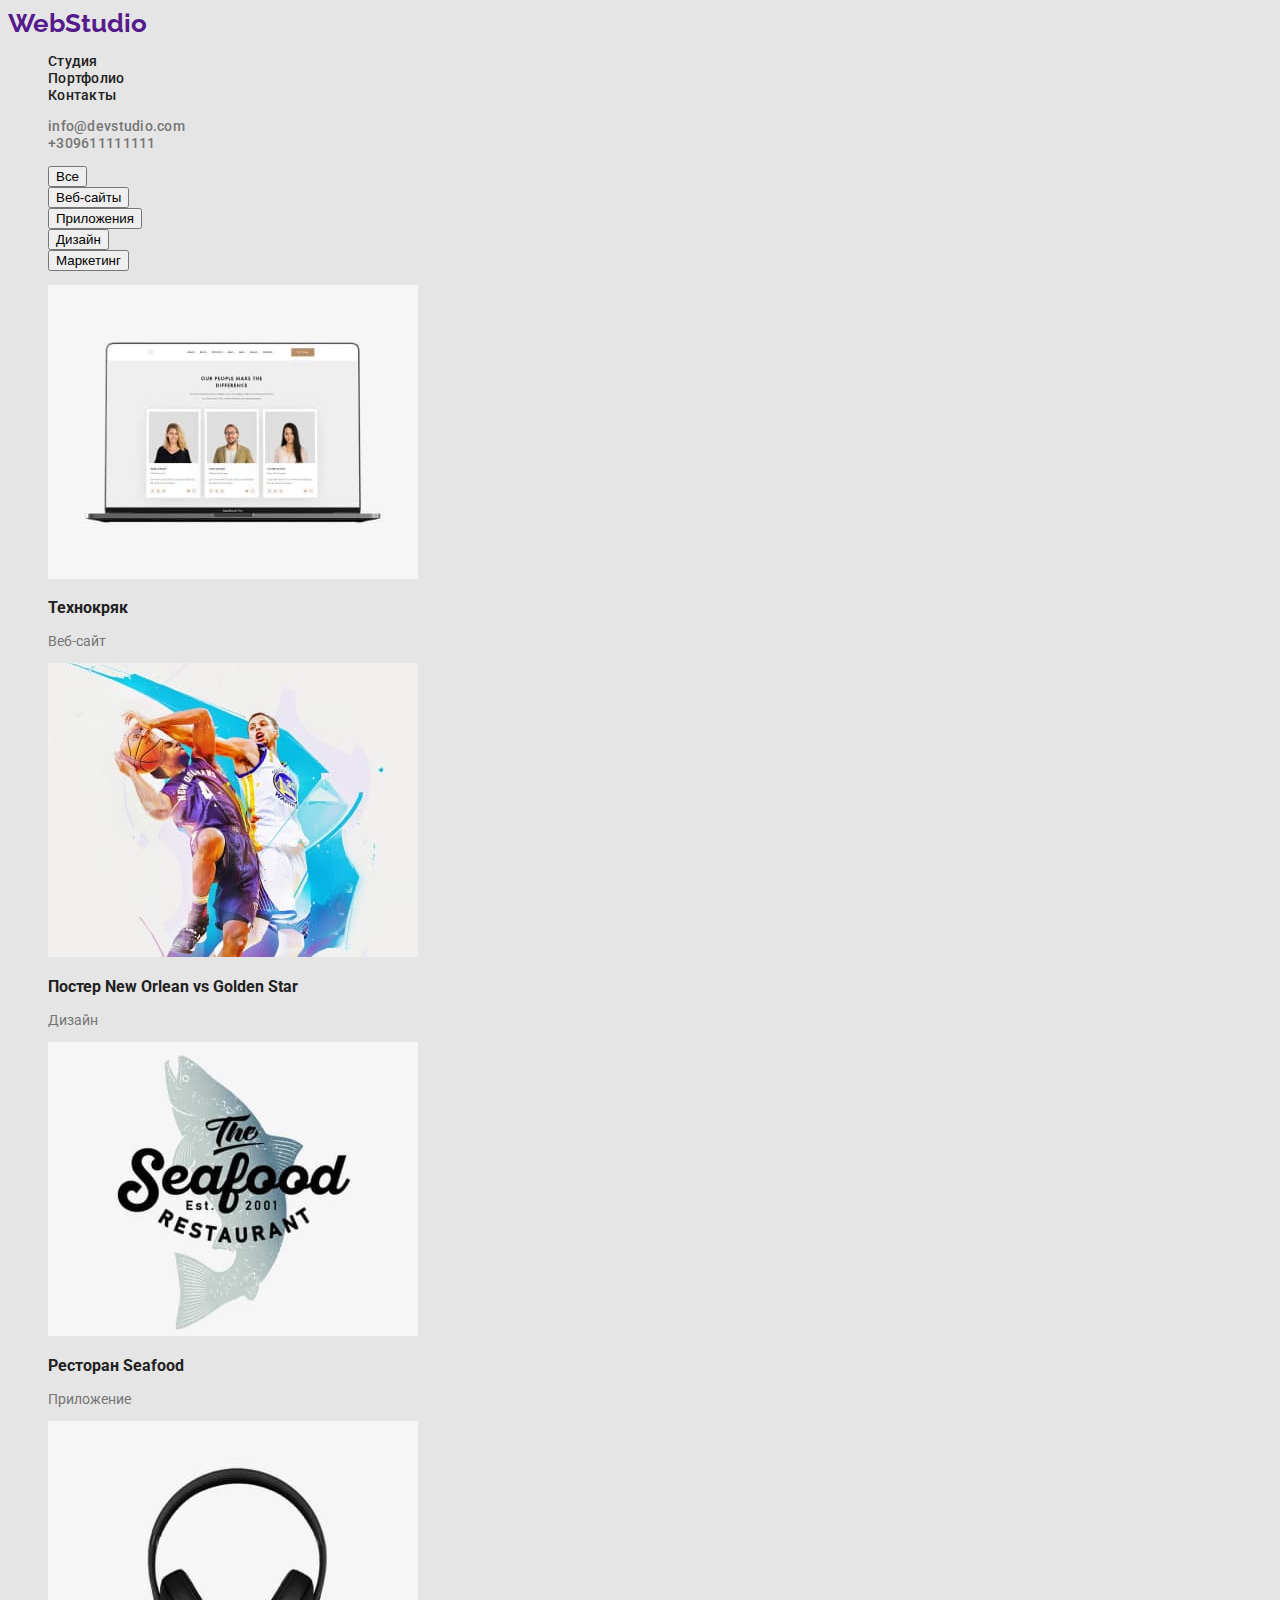
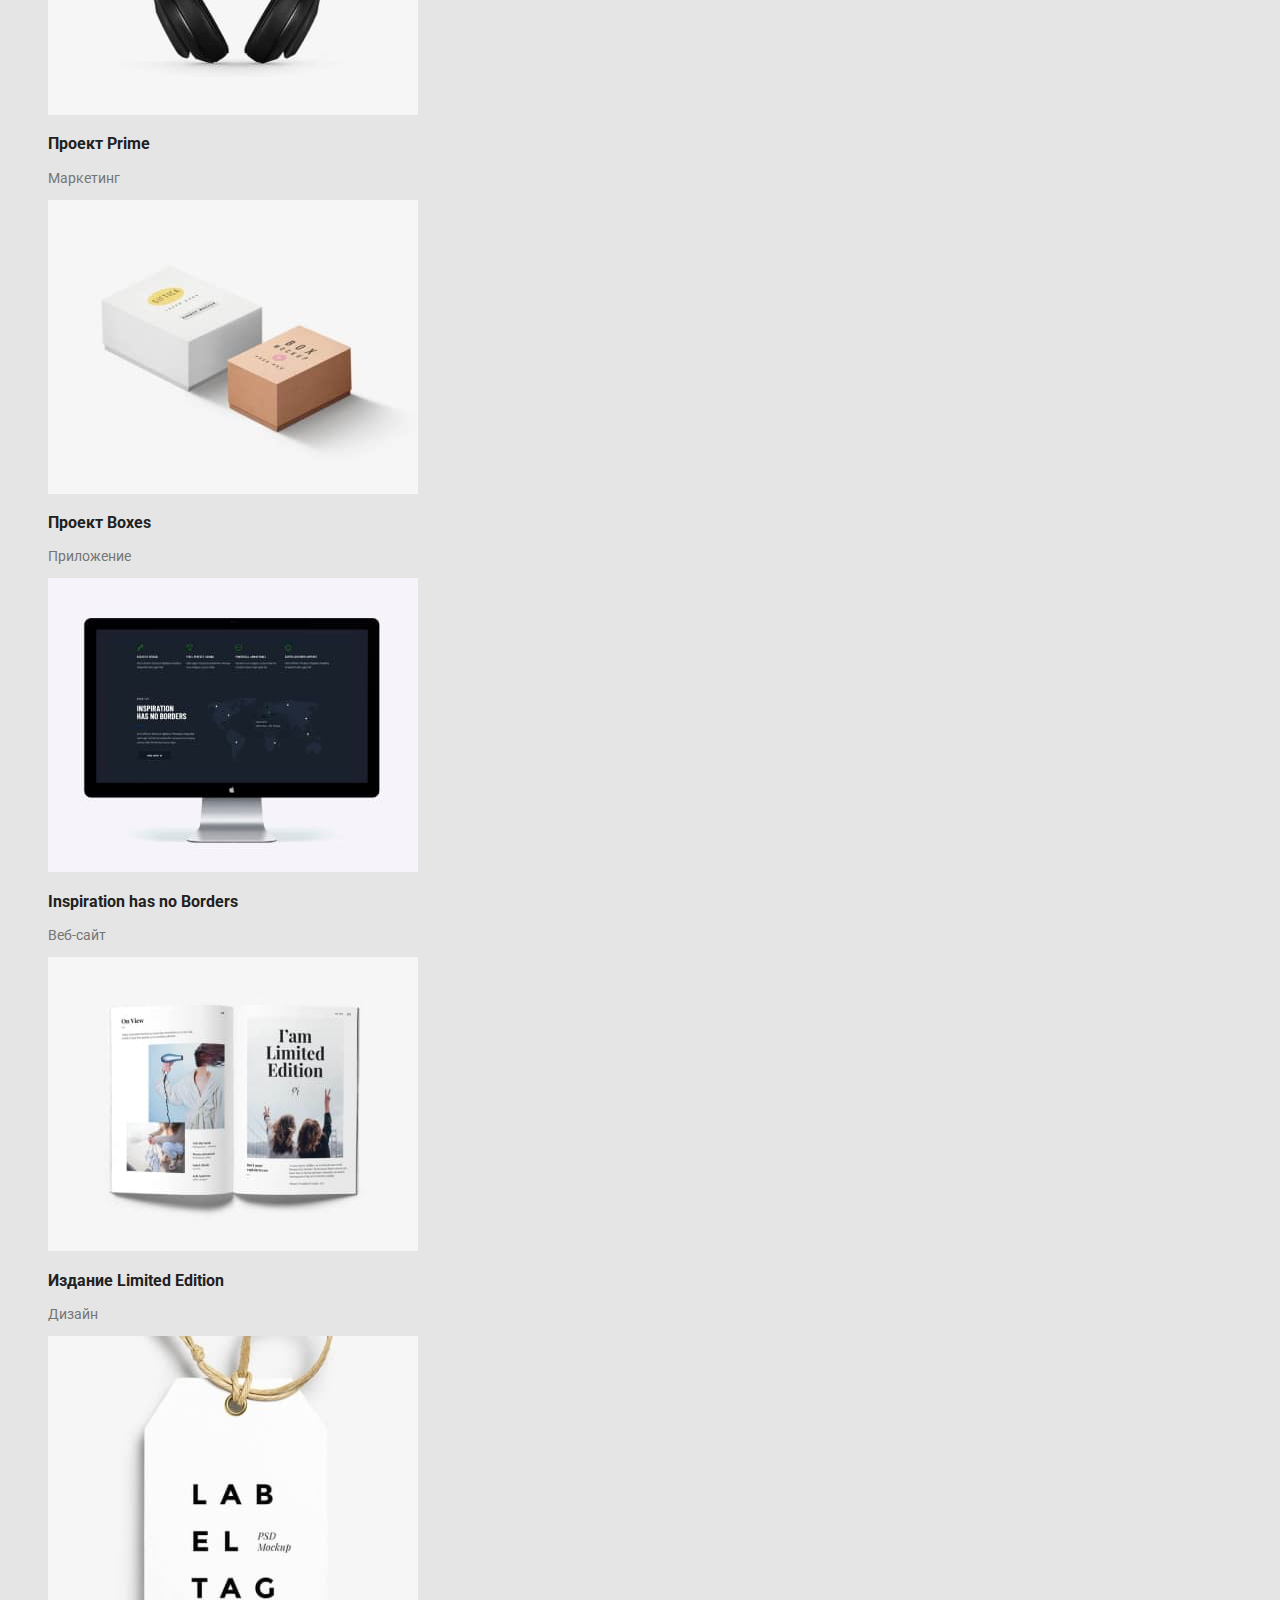
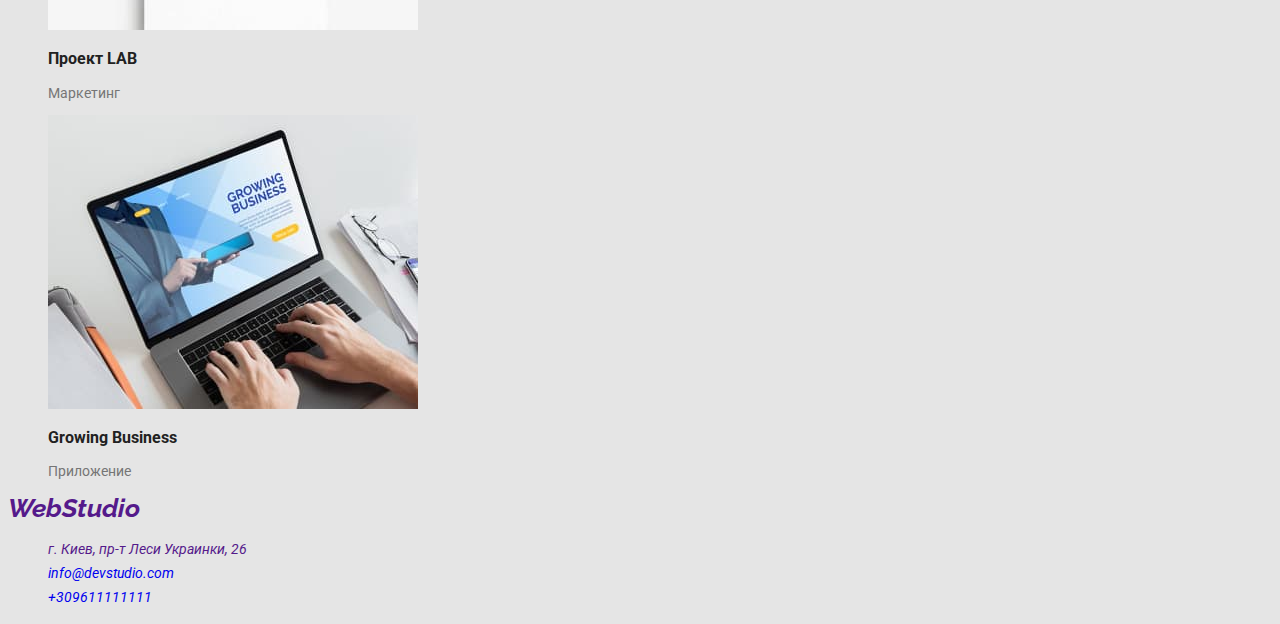
==== portfolio.html @ 3ff28426 "qwe" ====
<!DOCTYPE html>
<html lang="ru">
  <head>
    <meta charset="UTF-8" />
    <meta http-equiv="X-UA-Compatible" content="IE=edge" />
    <meta name="viewport" content="width=device-width, initial-scale=1.0" />
    <title>WebStudio</title>
    <link
      href="https://fonts.googleapis.com/css2?family=Raleway:wght@700&family=Roboto:wght@400;500;700&display=swap"
      rel="stylesheet"
    />
    <link rel="stylesheet" href="./css/style.css" />
  </head>
  <body>
    <header>
      <nav class="navigation">
        <a href="" class="logo">WebStudio </a>
        <ul class="site-nav">
          <li><a href="./index.html" class="nav studio">Студия</a></li>
          <li>
            <a href="./portfolio.html" class="nav portfolio">Портфолио</a>
          </li>
          <li><a href="" class="nav cont">Контакты</a></li>
        </ul>
      </nav>
      <ul>
        <li class="">
          <a
            href="mailto:info@devstudio.com"
            class="section-title contacts mail"
            >info@devstudio.com</a
          >
        </li>
        <li>
          <a href="tel:+309611111111" class="section-title contacts tel"
            >+309611111111</a
          >
        </li>
      </ul>
    </header>

    <main>
      <section>
        <!--Фильтр страницы-->
        <ul>
          <li>
            <button type="button">Все</button>
          </li>
          <li><button type="button">Веб-сайты</button></li>
          <li><button type="button">Приложения</button></li>
          <li><button type="button">Дизайн</button></li>
          <li><button type="button">Маркетинг</button></li>
        </ul>
      </section>

      <section class="section">
        <ul>
          <li>
            <img src="./images/img(15).jpg" alt="" width="370" height="294" />
            <h3 class="section-title">Технокряк</h3>
            <p>Веб-сайт</p>
          </li>
          <li>
            <img src="./images/img(11).jpg" alt="" width="370" height="294" />
            <h3 class="section-title">Постер New Orlean vs Golden Star</h3>
            <p>Дизайн</p>
          </li>
          <li>
            <img src="./images/img(12).jpg" alt="" width="370" height="294" />
            <h3 class="section-title">Ресторан Seafood</h3>
            <p>Приложение</p>
          </li>
          <li>
            <img src="./images/img(13).jpg" alt="" width="370" height="294" />
            <h3 class="section-title">Проект Prime</h3>
            <p>Маркетинг</p>
          </li>
          <li>
            <img src="./images/img(4).jpg" alt="" width="370" height="294" />
            <h3 class="section-title">Проект Boxes</h3>
            <p>Приложение</p>
          </li>
          <li>
            <img src="./images/img(5).jpg" alt="" width="370" height="294" />
            <h3 class="section-title">Inspiration has no Borders</h3>
            <p>Веб-сайт</p>
          </li>
          <li>
            <img src="./images/img(6).jpg" alt="" width="370" height="294" />
            <h3 class="section-title">Издание Limited Edition</h3>
            <p>Дизайн</p>
          </li>
          <li>
            <img src="./images/img(7).jpg" alt="" width="370" height="294" />
            <h3 class="section-title">Проект LAB</h3>
            <p>Маркетинг</p>
          </li>
          <li>
            <img src="./images/img(8).jpg" alt="" width="370" height="294" />
            <h3 class="section-title">Growing Business</h3>
            <p>Приложение</p>
          </li>
        </ul>
      </section>
    </main>

    <footer>
      <address>
        <a href="" class="logo">WebStudio</a>
        <ul>
          <li>
            <a href="" class="adress"> г. Киев, пр-т Леси Украинки, 26</a>
          </li>
          <li>
            <a href="mailto:info@devstudio.com" class="mail-tel"
              >info@devstudio.com</a
            >
          </li>
          <li>
            <a href="tel:+309611111111" class="mail-tel">+309611111111</a>
          </li>
        </ul>
      </address>
    </footer>
  </body>
</html>
---- css/style.css ----
:root {
  --accent-color: #2196f3;
  --title-color: #212121;
  --text-color: #757575;
  --backgruond-color: #e5e5e5;
  --footer-bg-color: #2f303a;
}
ul {
  list-style: none;
}

body {
  background-color: var(--backgruond-color);
  font-family: Roboto, sans-serif;
  letter-spacing: 0.03;
  font-size: 14px;
}

.section {
  color: var(--text-color);
}
.section-title {
  color: var(--title-color);
}

/* Logo  */
.logo {
  font-family: Raleway, cursive;
  font-weight: 700;
  font-size: 26px;
  line-height: 1.19;
  text-decoration: none;
}

.site-nav {
  color: var(--title-color);
}
.nav {
  color: var(--title-color);
}

.site-nav .nav:focus,
.site-nav .nav:hover {
  color: var(--accent-color);
}
/* студия */
.studio {
  font-weight: 500;
  font-size: 14px;
  line-height: 1.14;
  letter-spacing: 0.02em;
  text-decoration: none;
}

/*Портфолио*/
.portfolio {
  font-weight: 500;
  font-size: 14px;
  line-height: 1.14;
  letter-spacing: 0.02em;
  text-decoration: none;
}
/* Контакты навигации */
.cont {
  font-weight: 500;
  font-size: 14px;
  line-height: 1.14;
  letter-spacing: 0.02em;
  text-decoration: none;
}

/* contacts */
.contacts {
  color: var(--text-color);
}
.contacts:hover,
.contacts:focus {
  color: var(--accent-color);
}
.mail {
  font-weight: 500;
  font-size: 14px;
  line-height: 1.14;
  letter-spacing: 0.02em;
  text-decoration: none;
}
.tel {
  font-weight: 500;
  font-size: 14px;
  line-height: 1.14;
  letter-spacing: 0.02em;
  text-decoration: none;
}

/* Hero tittle */
.hero-tittle {
  font-weight: 900;
  font-size: 44px;
  line-height: 1.36;

  text-align: center;
  letter-spacing: 0.06em;
  text-transform: uppercase;
}

/* О нас */

.tittle {
  font-weight: 700;
  font-size: 14px;
  line-height: 1.14;
  text-transform: uppercase;
}

.text {
  line-height: 1.71;
}

/* Чем занимаемся */
.work {
  font-weight: 700;
  font-size: 36px;
  line-height: 1.16;
  text-align: center;
}

/* Команда*/
.team {
  font-weight: 500;
  font-size: 16px;
  line-height: 1.18;
}
.description-team {
  font-size: 16px;
  line-height: 1.18;
}

/* Footer */
.adress {
  font-size: 14px;
  line-height: 1.7;
  text-decoration: none;
}
.mail-tel {
  font-size: 14px;
  line-height: 1.7;
  text-decoration: none;
}
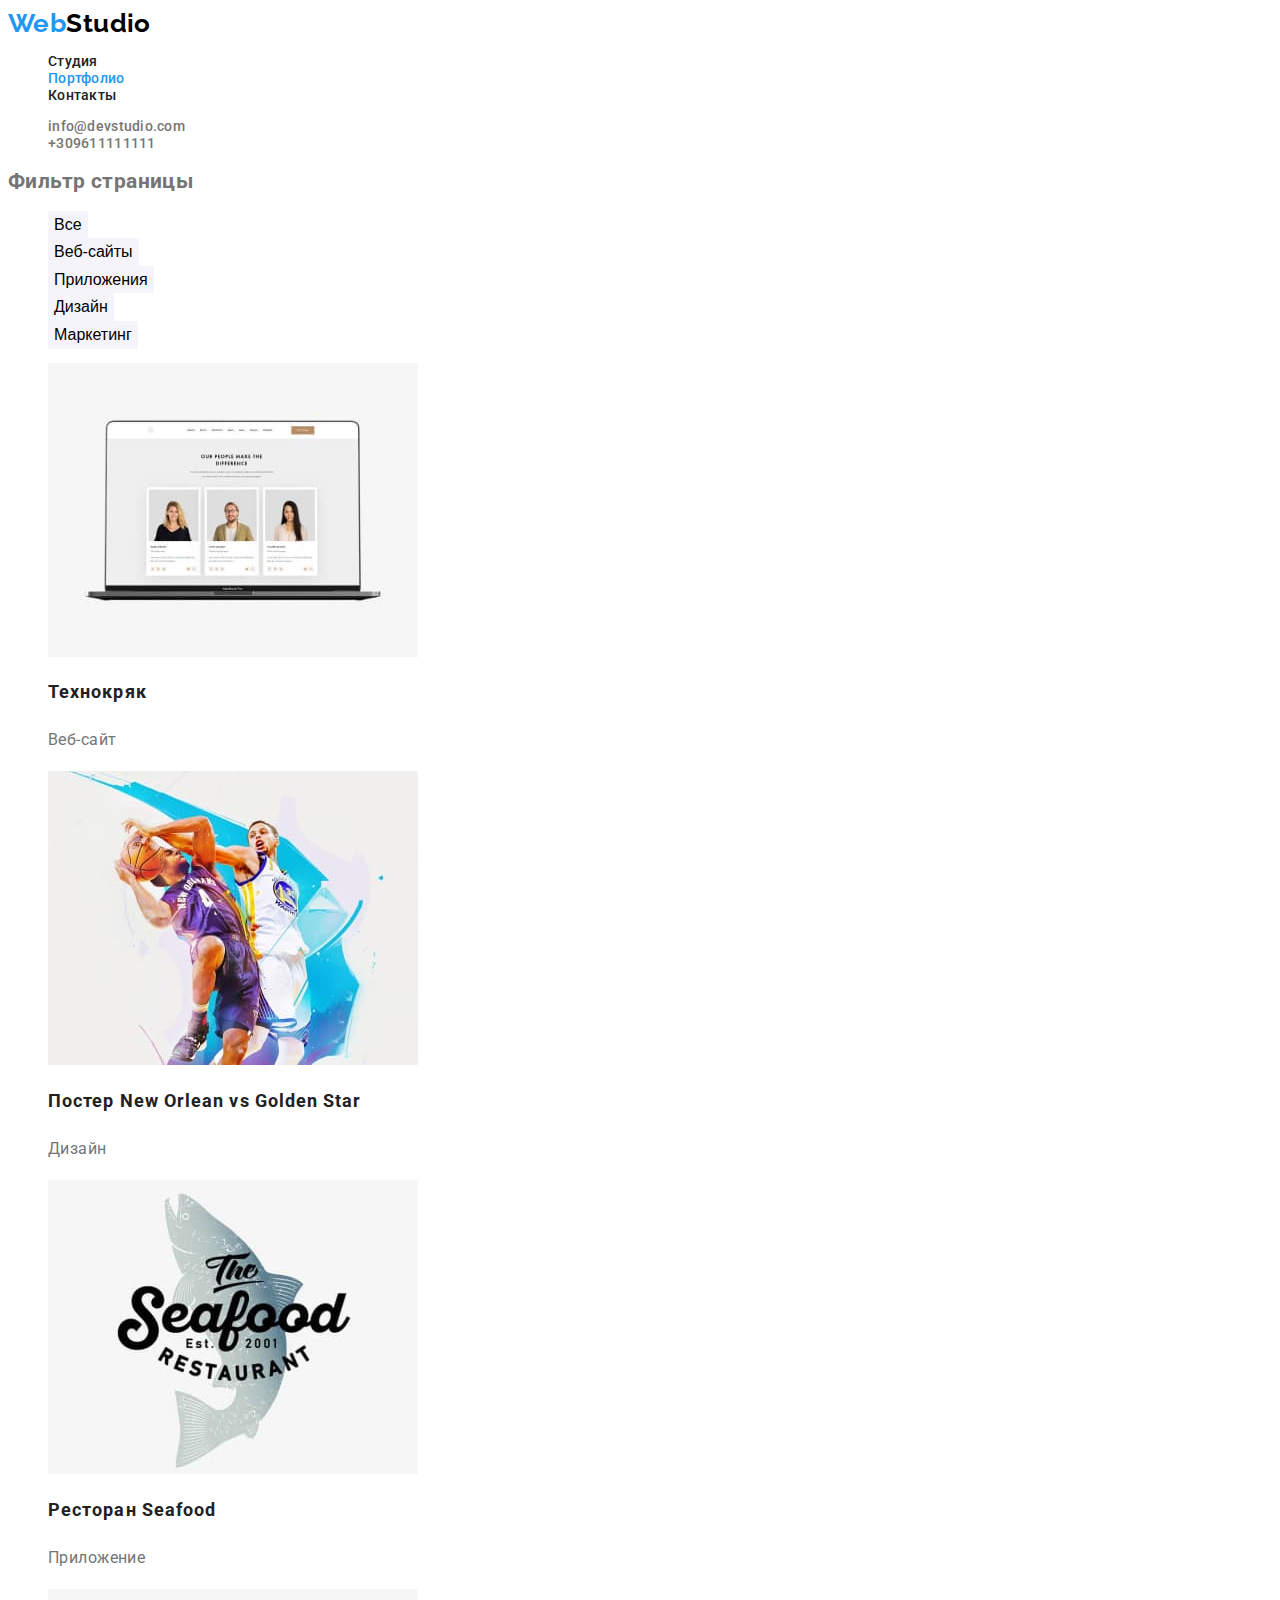
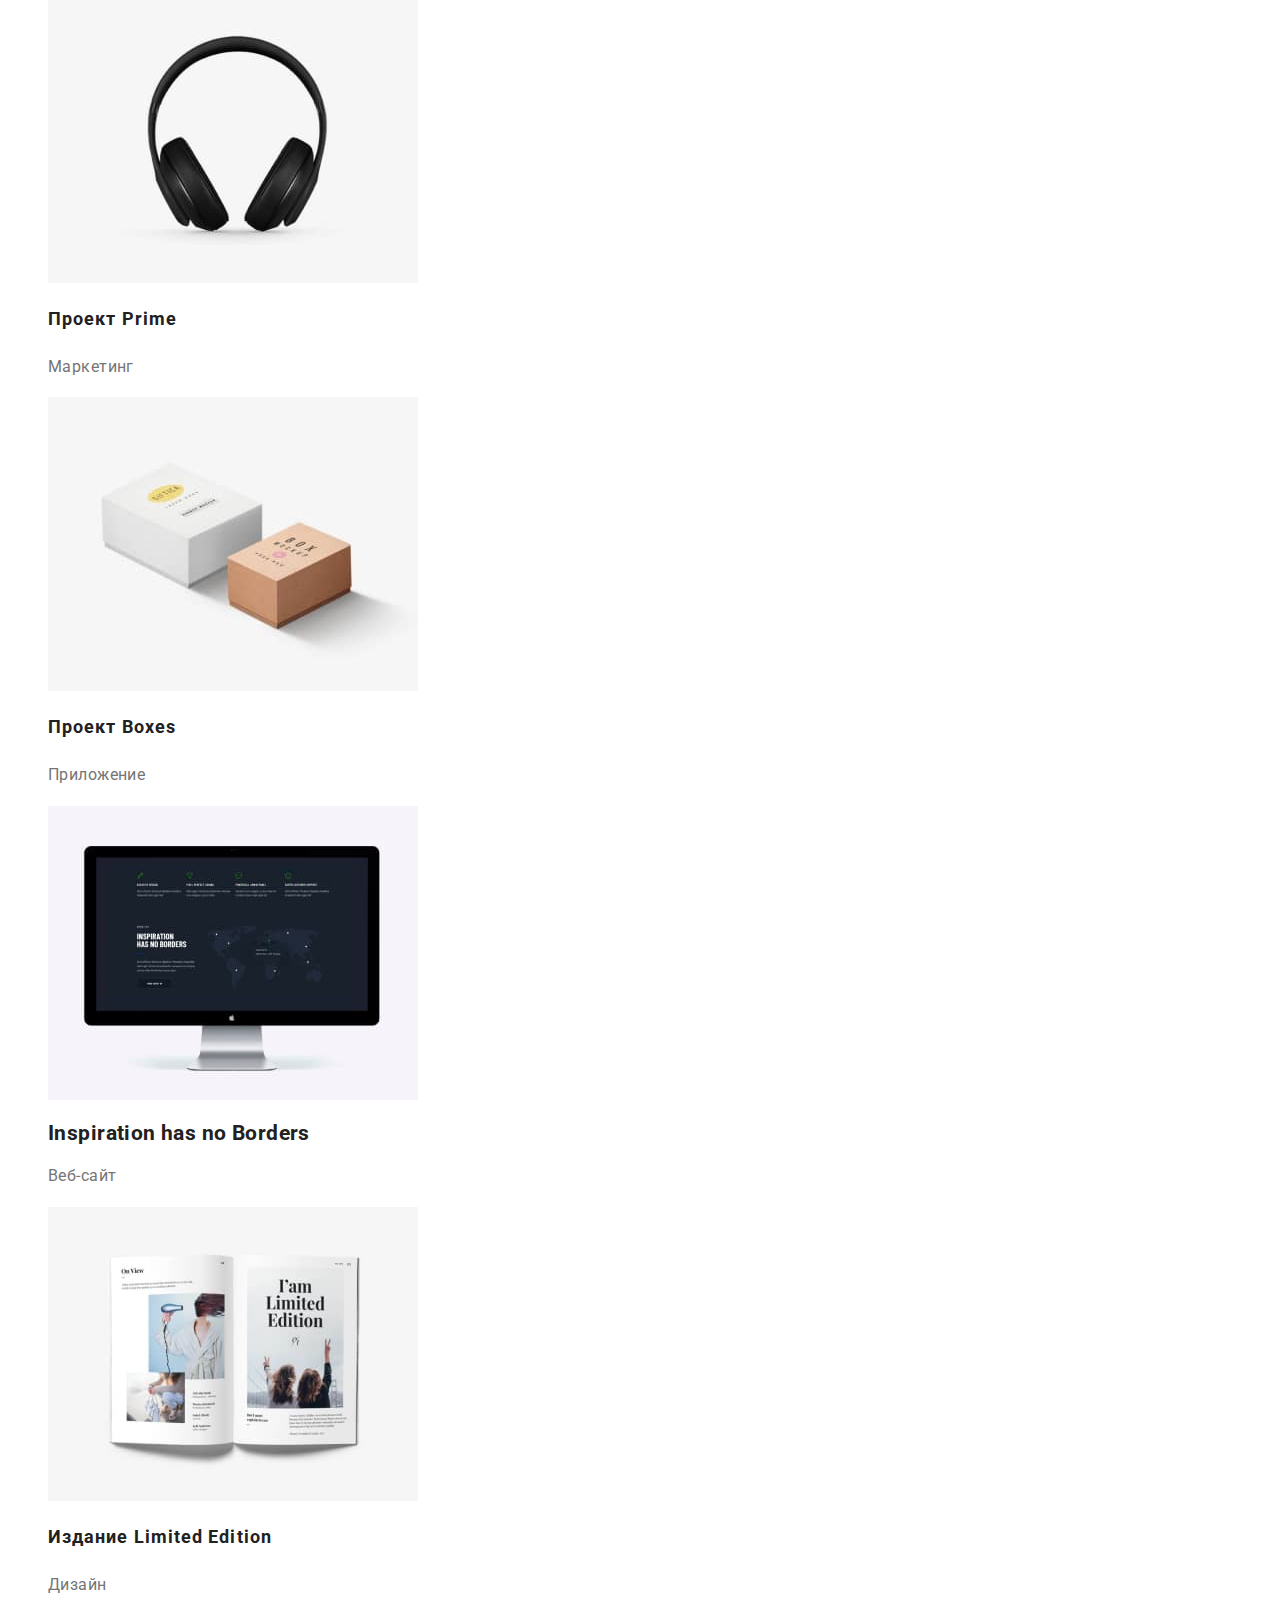
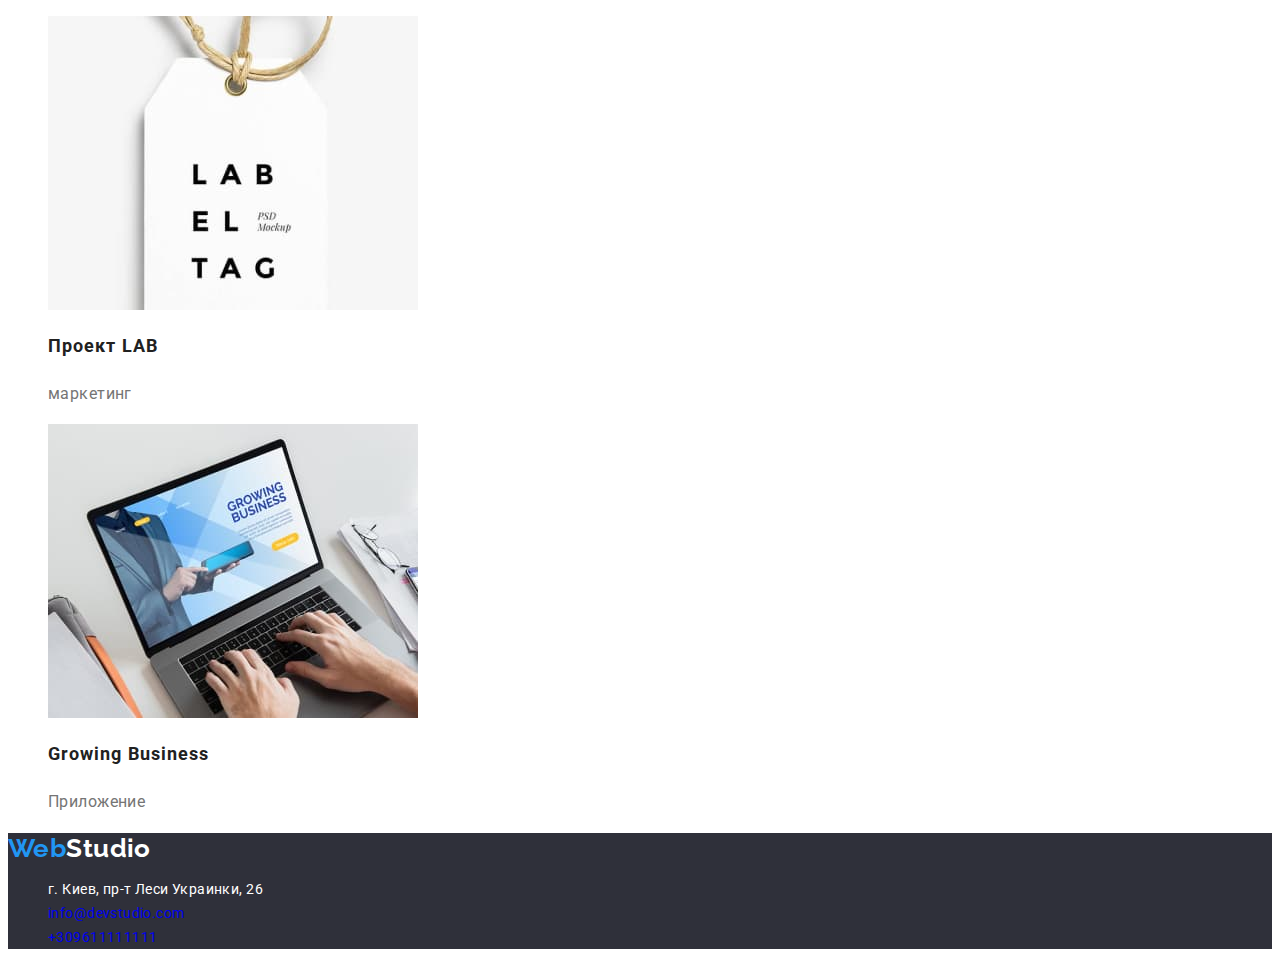
==== commit 89c63ed5: "Правки" ====
--- a/portfolio.html
+++ b/portfolio.html
@@ -12,19 +12,24 @@
     <link rel="stylesheet" href="./css/style.css" />
   </head>
   <body>
-    <header>
+    <header class="head">
       <nav class="navigation">
-        <a href="" class="logo">WebStudio </a>
+        <a href="" class="logo"
+          ><span class="accent-web">Web</span
+          ><span class="accent-studio">Studio</span>
+        </a>
         <ul class="site-nav">
           <li><a href="./index.html" class="nav studio">Студия</a></li>
           <li>
-            <a href="./portfolio.html" class="nav portfolio">Портфолио</a>
+            <a href="./portfolio.html" class="nav portfolio current"
+              >Портфолио</a
+            >
           </li>
           <li><a href="" class="nav cont">Контакты</a></li>
         </ul>
       </nav>
       <ul>
-        <li class="">
+        <li class="contacts">
           <a
             href="mailto:info@devstudio.com"
             class="section-title contacts mail"
@@ -40,73 +45,96 @@
     </header>
 
     <main>
-      <section>
-        <!--Фильтр страницы-->
+      <section class="section">
+        <h2>Фильтр страницы</h2>
         <ul>
           <li>
-            <button type="button">Все</button>
+            <button type="button" class="text-button contacts-portfolio">
+              Все
+            </button>
           </li>
-          <li><button type="button">Веб-сайты</button></li>
-          <li><button type="button">Приложения</button></li>
-          <li><button type="button">Дизайн</button></li>
-          <li><button type="button">Маркетинг</button></li>
+          <li>
+            <button type="button" class="text-button contacts-portfolio">
+              Веб-сайты
+            </button>
+          </li>
+          <li>
+            <button type="button" class="text-button contacts-portfolio">
+              Приложения
+            </button>
+          </li>
+          <li>
+            <button type="button" class="text-button contacts-portfolio">
+              Дизайн
+            </button>
+          </li>
+          <li>
+            <button type="button" class="text-button contacts-portfolio">
+              Маркетинг
+            </button>
+          </li>
         </ul>
-      </section>
 
-      <section class="section">
         <ul>
           <li>
             <img src="./images/img(15).jpg" alt="" width="370" height="294" />
-            <h3 class="section-title">Технокряк</h3>
-            <p>Веб-сайт</p>
+            <h2 class="section-title portfolio-title">Технокряк</h2>
+            <p class="portfolio-text">Веб-сайт</p>
           </li>
           <li>
             <img src="./images/img(11).jpg" alt="" width="370" height="294" />
-            <h3 class="section-title">Постер New Orlean vs Golden Star</h3>
-            <p>Дизайн</p>
+            <h2 class="section-title portfolio-title">
+              Постер New Orlean vs Golden Star
+            </h2>
+            <p class="portfolio-text">Дизайн</p>
           </li>
           <li>
             <img src="./images/img(12).jpg" alt="" width="370" height="294" />
-            <h3 class="section-title">Ресторан Seafood</h3>
-            <p>Приложение</p>
+            <h2 class="section-title portfolio-title">Ресторан Seafood</h2>
+            <p class="portfolio-text">Приложение</p>
           </li>
           <li>
             <img src="./images/img(13).jpg" alt="" width="370" height="294" />
-            <h3 class="section-title">Проект Prime</h3>
-            <p>Маркетинг</p>
+            <h2 class="section-title portfolio-title">Проект Prime</h2>
+            <p class="portfolio-text">Маркетинг</p>
           </li>
           <li>
             <img src="./images/img(4).jpg" alt="" width="370" height="294" />
-            <h3 class="section-title">Проект Boxes</h3>
-            <p>Приложение</p>
+            <h2 class="section-title portfolio-title">Проект Boxes</h2>
+            <p class="portfolio-text">Приложение</p>
           </li>
           <li>
             <img src="./images/img(5).jpg" alt="" width="370" height="294" />
-            <h3 class="section-title">Inspiration has no Borders</h3>
-            <p>Веб-сайт</p>
+            <h2 class="section-title">Inspiration has no Borders</h2>
+            <p class="portfolio-text">Веб-сайт</p>
           </li>
           <li>
             <img src="./images/img(6).jpg" alt="" width="370" height="294" />
-            <h3 class="section-title">Издание Limited Edition</h3>
-            <p>Дизайн</p>
+            <h2 class="section-title portfolio-title">
+              Издание Limited Edition
+            </h2>
+            <p class="portfolio-text">Дизайн</p>
           </li>
           <li>
             <img src="./images/img(7).jpg" alt="" width="370" height="294" />
-            <h3 class="section-title">Проект LAB</h3>
-            <p>Маркетинг</p>
+            <h2 class="section-title portfolio-title">Проект LAB</h2>
+            <p class="portfolio-text">маркетинг</p>
           </li>
           <li>
             <img src="./images/img(8).jpg" alt="" width="370" height="294" />
-            <h3 class="section-title">Growing Business</h3>
-            <p>Приложение</p>
+            <h2 class="section-title portfolio-title">Growing Business</h2>
+            <p class="portfolio-text">Приложение</p>
           </li>
         </ul>
       </section>
     </main>
 
-    <footer>
+    <footer class="bg-footer">
       <address>
-        <a href="" class="logo">WebStudio</a>
+        <a href="" class="logo"
+          ><span class="web-footer">Web</span
+          ><span class="studio-footer">Studio</span></a
+        >
         <ul>
           <li>
             <a href="" class="adress"> г. Киев, пр-т Леси Украинки, 26</a>
--- a/css/style.css
+++ b/css/style.css
@@ -10,9 +10,9 @@
 }
 
 body {
-  background-color: var(--backgruond-color);
+  background-color: #ffffff;
   font-family: Roboto, sans-serif;
-  letter-spacing: 0.03;
+  letter-spacing: 0.03em;
   font-size: 14px;
 }
 
@@ -30,6 +30,13 @@
   font-size: 26px;
   line-height: 1.19;
   text-decoration: none;
+  font-style: normal;
+}
+.accent-web {
+  color: #2196f3;
+}
+.accent-studio {
+  color: #000000;
 }
 
 .site-nav {
@@ -40,13 +47,13 @@
 }
 
 .site-nav .nav:focus,
-.site-nav .nav:hover {
+.site-nav .nav:hover,
+.site-nav .nav.current {
   color: var(--accent-color);
 }
 /* студия */
 .studio {
   font-weight: 500;
-  font-size: 14px;
   line-height: 1.14;
   letter-spacing: 0.02em;
   text-decoration: none;
@@ -55,15 +62,17 @@
 /*Портфолио*/
 .portfolio {
   font-weight: 500;
-  font-size: 14px;
-  line-height: 1.14;
-  letter-spacing: 0.02em;
-  text-decoration: none;
+  line-height: 1.14;
+  letter-spacing: 0.02em;
+  text-decoration: none;
+}
+.current-p {
+  color: var(--accent-color);
 }
 /* Контакты навигации */
 .cont {
   font-weight: 500;
-  font-size: 14px;
+
   line-height: 1.14;
   letter-spacing: 0.02em;
   text-decoration: none;
@@ -79,14 +88,14 @@
 }
 .mail {
   font-weight: 500;
-  font-size: 14px;
+
   line-height: 1.14;
   letter-spacing: 0.02em;
   text-decoration: none;
 }
 .tel {
   font-weight: 500;
-  font-size: 14px;
+
   line-height: 1.14;
   letter-spacing: 0.02em;
   text-decoration: none;
@@ -97,17 +106,24 @@
   font-weight: 900;
   font-size: 44px;
   line-height: 1.36;
-
+  color: #ffffff;
   text-align: center;
   letter-spacing: 0.06em;
   text-transform: uppercase;
 }
+.bg-hero {
+  background-color: #2f303a;
+}
+.hero-button {
+  color: #ffffff;
+  background-color: #2196f3;
+}
 
 /* О нас */
 
 .tittle {
   font-weight: 700;
-  font-size: 14px;
+
   line-height: 1.14;
   text-transform: uppercase;
 }
@@ -136,13 +152,51 @@
 }
 
 /* Footer */
+.bg-footer {
+  background-color: #2f303a;
+}
+.web-footer {
+  color: #2196f3;
+}
+.studio-footer {
+  color: #ffffff;
+}
 .adress {
-  font-size: 14px;
   line-height: 1.7;
   text-decoration: none;
+  font-style: normal;
+  color: #ffffff;
 }
 .mail-tel {
-  font-size: 14px;
   line-height: 1.7;
   text-decoration: none;
-}
+  font-style: normal;
+}
+
+/* Страница Портфолио */
+
+.portfolio-title {
+  font-weight: 700;
+  font-size: 18px;
+  line-height: 2;
+  letter-spacing: 0.06em;
+}
+.portfolio-text {
+  font-size: 16px;
+  line-height: 1.8;
+}
+
+/* Навигация Портфолио */
+
+.text-button {
+  font-weight: 500;
+  font-size: 16px;
+  line-height: 1.6;
+  background-color: #f5f4fa;
+
+  border: none;
+}
+.contacts-portfolio:hover,
+.contacts-portfolio:hover {
+  background-color: var(--accent-color);
+}
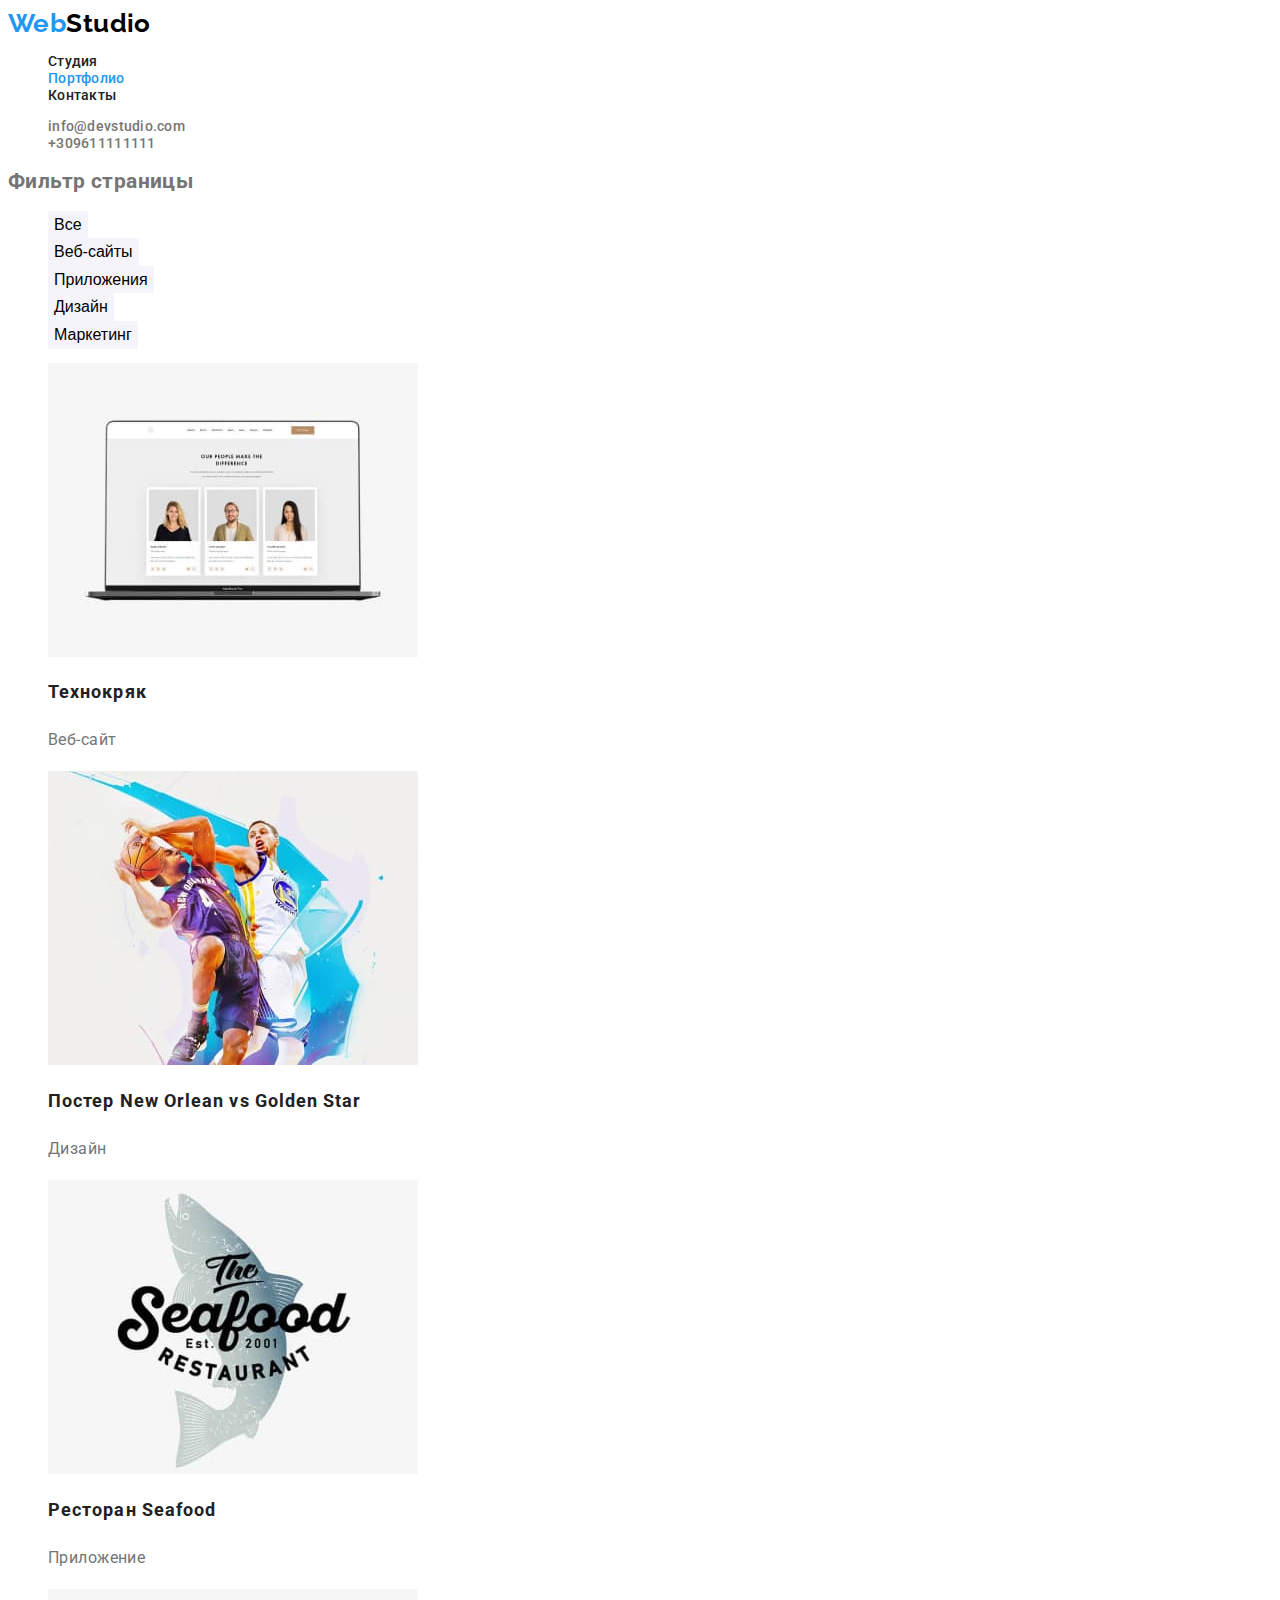
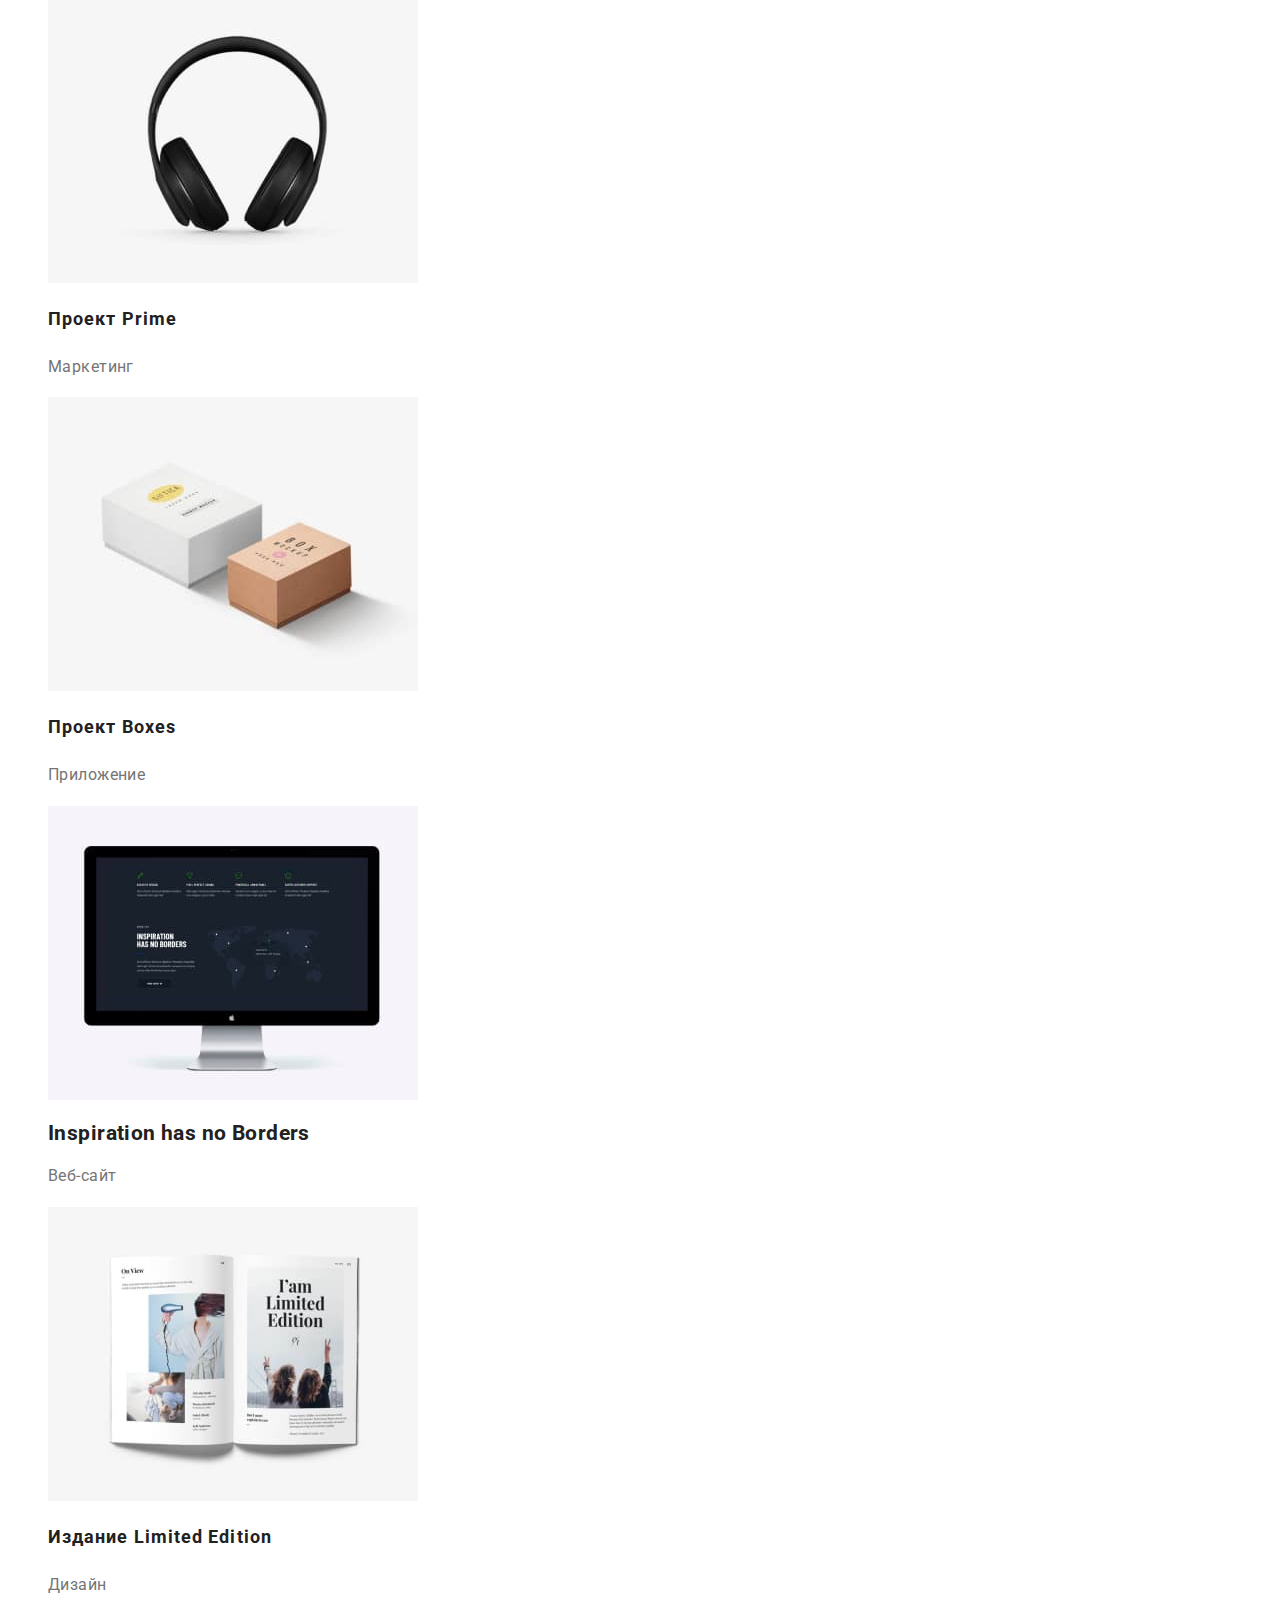
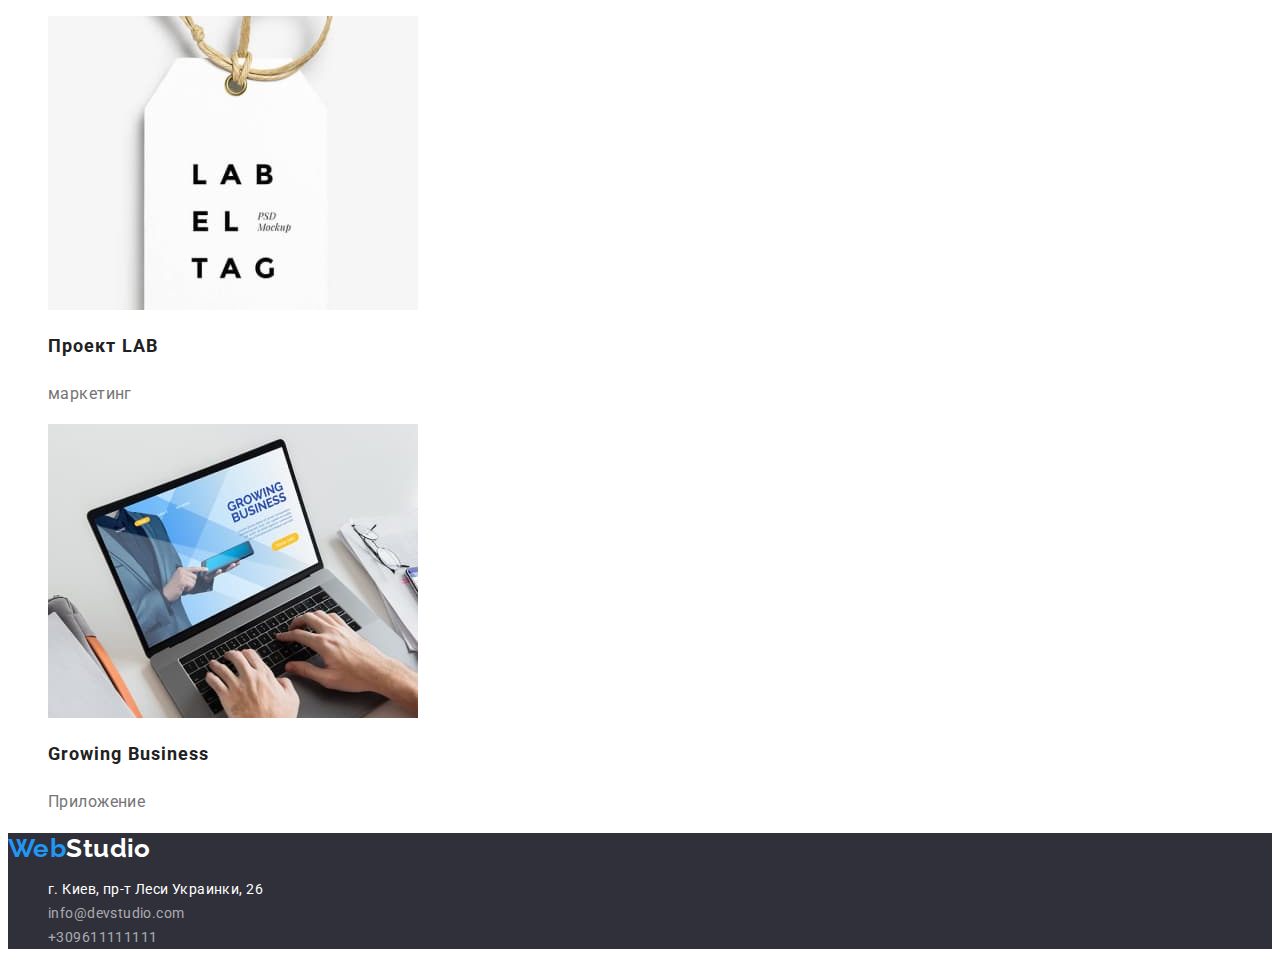
==== commit e4b9f0bc: "22.06 правки" ====
--- a/portfolio.html
+++ b/portfolio.html
@@ -50,27 +50,27 @@
         <ul>
           <li>
             <button type="button" class="text-button contacts-portfolio">
-              Все
+              <span class="text-color-button"> Все</span>
             </button>
           </li>
           <li>
             <button type="button" class="text-button contacts-portfolio">
-              Веб-сайты
+              <span class="text-color-button">Веб-сайты </span>
             </button>
           </li>
           <li>
             <button type="button" class="text-button contacts-portfolio">
-              Приложения
+              <span class="text-color-button"> Приложения</span>
             </button>
           </li>
           <li>
             <button type="button" class="text-button contacts-portfolio">
-              Дизайн
+              <span class="text-color-button"> Дизайн</span>
             </button>
           </li>
           <li>
             <button type="button" class="text-button contacts-portfolio">
-              Маркетинг
+              <span class="text-color-button"> Маркетинг</span>
             </button>
           </li>
         </ul>
--- a/css/style.css
+++ b/css/style.css
@@ -2,7 +2,7 @@
   --accent-color: #2196f3;
   --title-color: #212121;
   --text-color: #757575;
-  --backgruond-color: #e5e5e5;
+  --backgruond-color: #ffffff;
   --footer-bg-color: #2f303a;
 }
 ul {
@@ -10,7 +10,7 @@
 }
 
 body {
-  background-color: #ffffff;
+  background-color: var(--backgruond-color);
   font-family: Roboto, sans-serif;
   letter-spacing: 0.03em;
   font-size: 14px;
@@ -106,24 +106,24 @@
   font-weight: 900;
   font-size: 44px;
   line-height: 1.36;
-  color: #ffffff;
+  color: var(--backgruond-color);
   text-align: center;
   letter-spacing: 0.06em;
   text-transform: uppercase;
 }
 .bg-hero {
-  background-color: #2f303a;
+  background-color: var(--footer-bg-color);
 }
 .hero-button {
-  color: #ffffff;
-  background-color: #2196f3;
+  color: var(--backgruond-color);
+  background-color: var(--accent-color);
 }
 
 /* О нас */
 
 .tittle {
   font-weight: 700;
-
+  font-size: 14px;
   line-height: 1.14;
   text-transform: uppercase;
 }
@@ -159,18 +159,19 @@
   color: #2196f3;
 }
 .studio-footer {
-  color: #ffffff;
+  color: var(--backgruond-color);
 }
 .adress {
   line-height: 1.7;
   text-decoration: none;
   font-style: normal;
-  color: #ffffff;
+  color: var(--backgruond-color);
 }
 .mail-tel {
   line-height: 1.7;
   text-decoration: none;
   font-style: normal;
+  color: rgba(255, 255, 255, 0.6);
 }
 
 /* Страница Портфолио */
@@ -193,10 +194,13 @@
   font-size: 16px;
   line-height: 1.6;
   background-color: #f5f4fa;
-
   border: none;
 }
 .contacts-portfolio:hover,
-.contacts-portfolio:hover {
+.contacts-portfolio:focus {
   background-color: var(--accent-color);
 }
+.text-color-button:hover,
+.text-color-button:focus {
+  color: var(--backgruond-color);
+}
